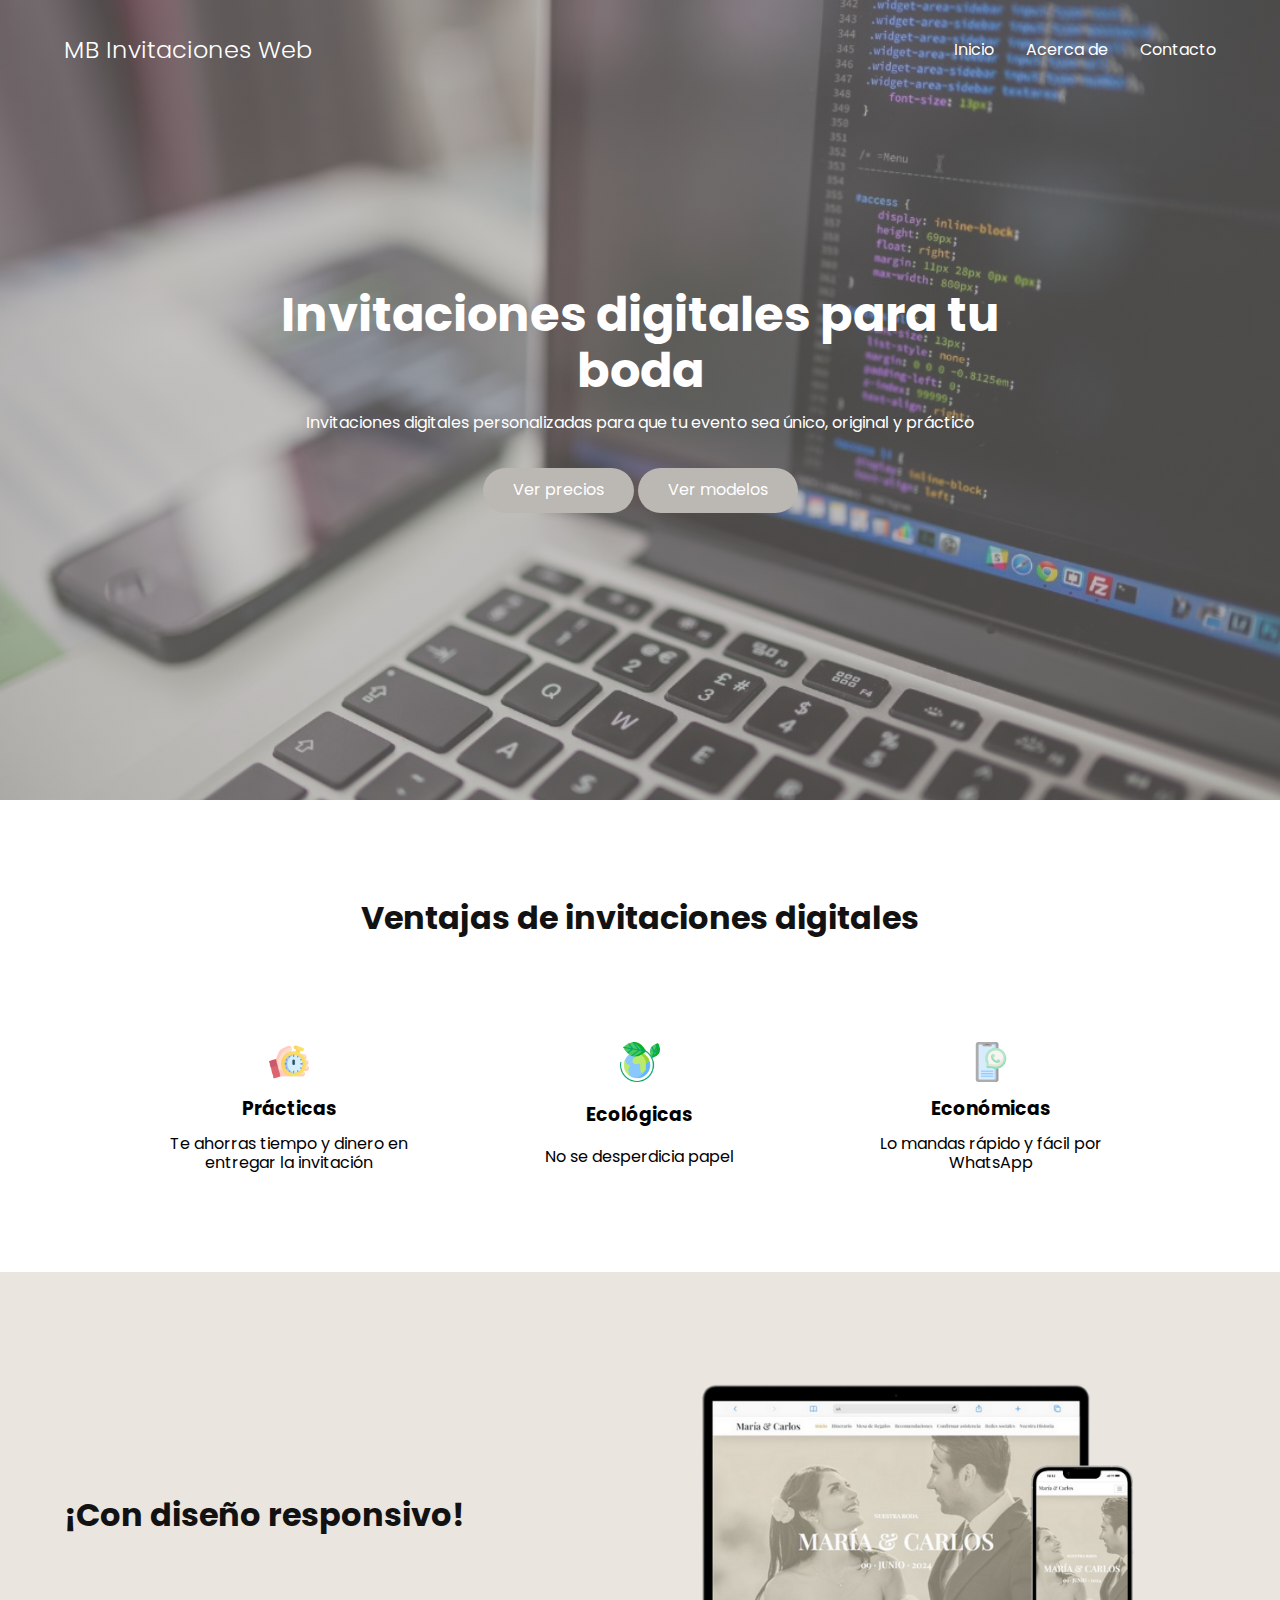
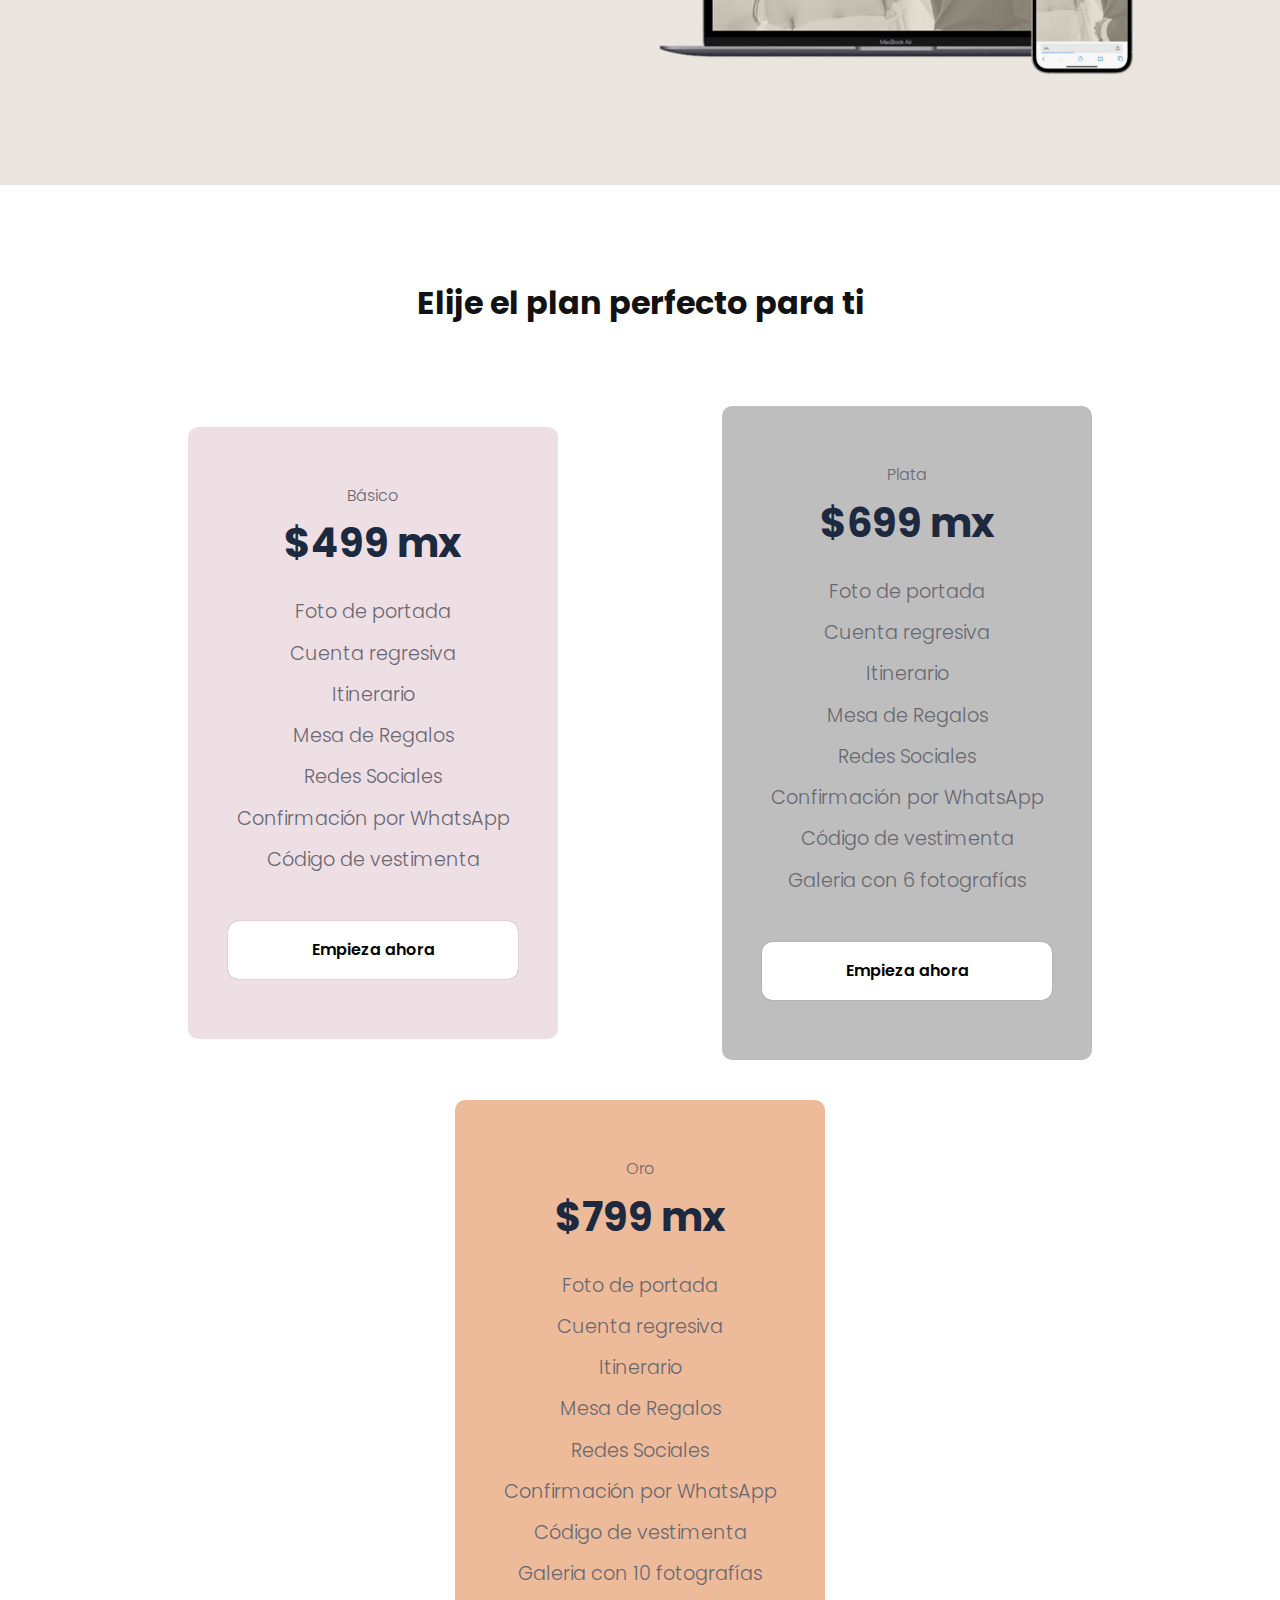
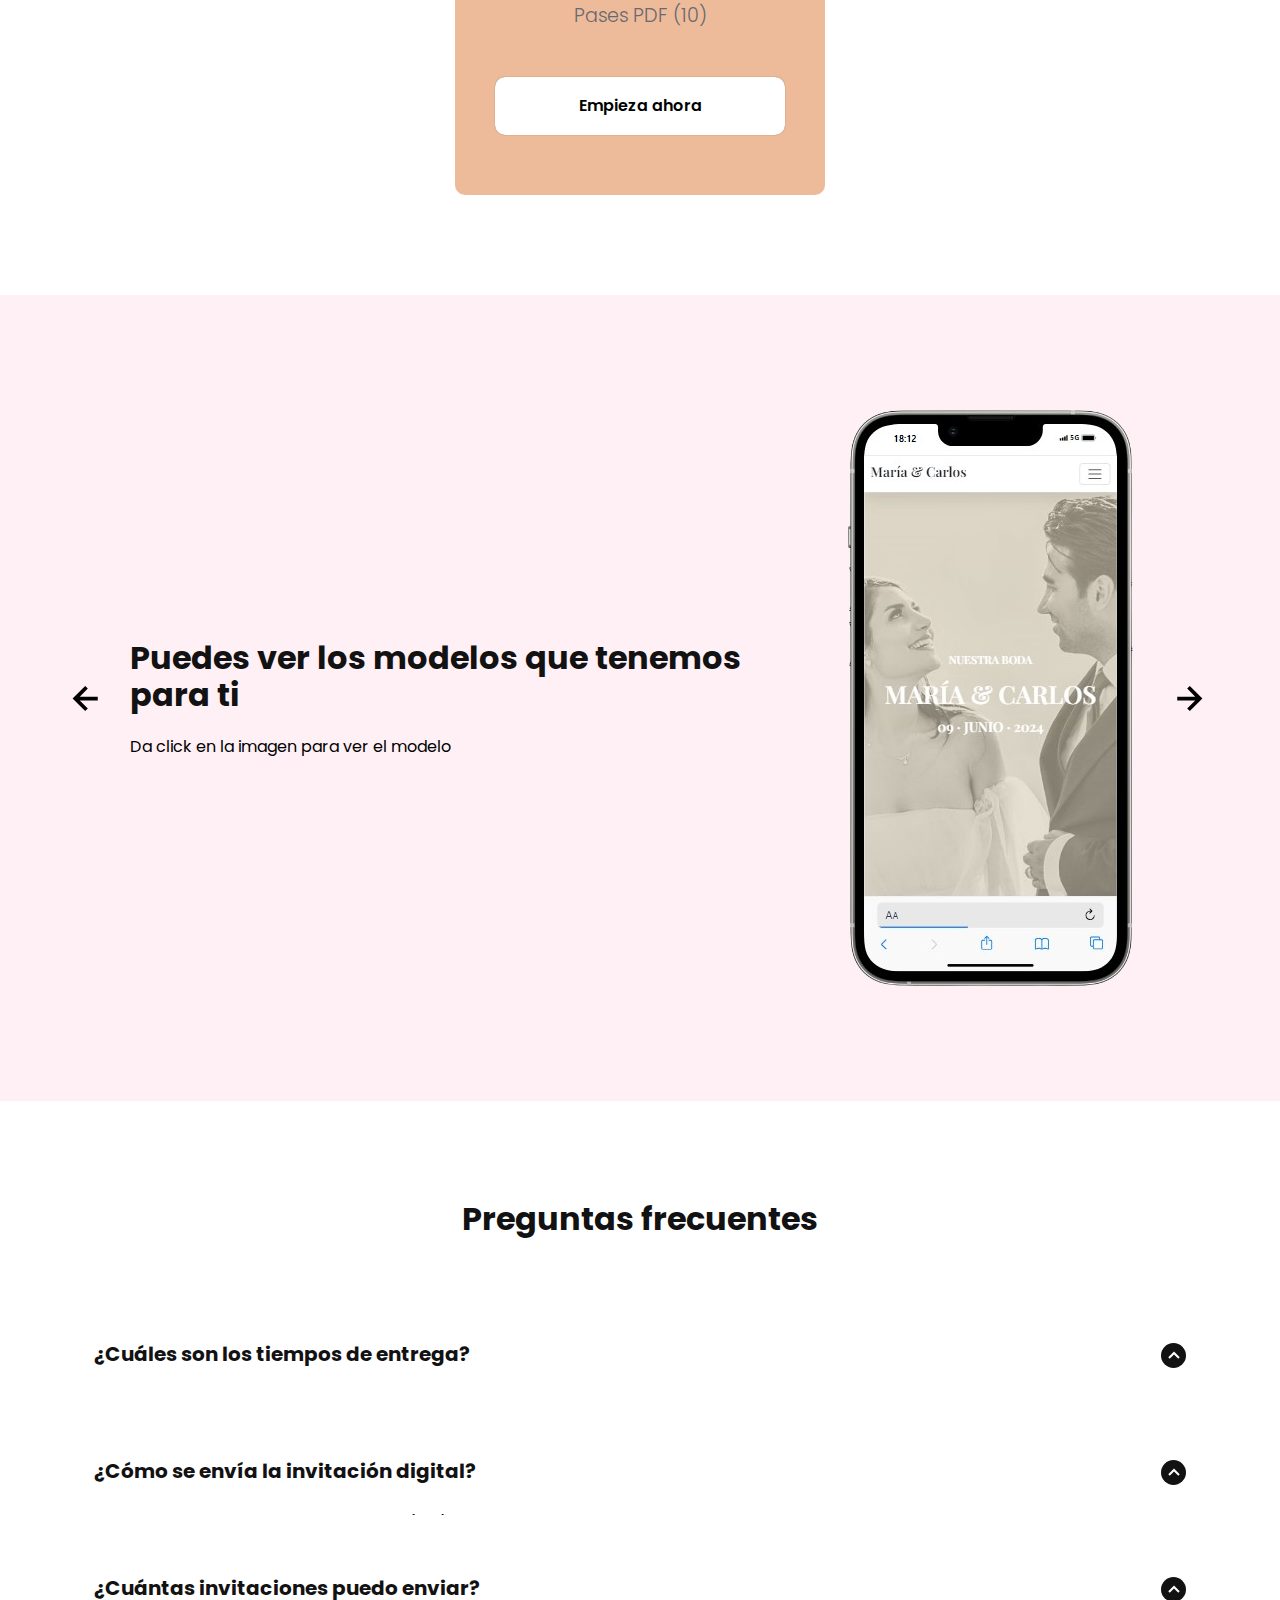
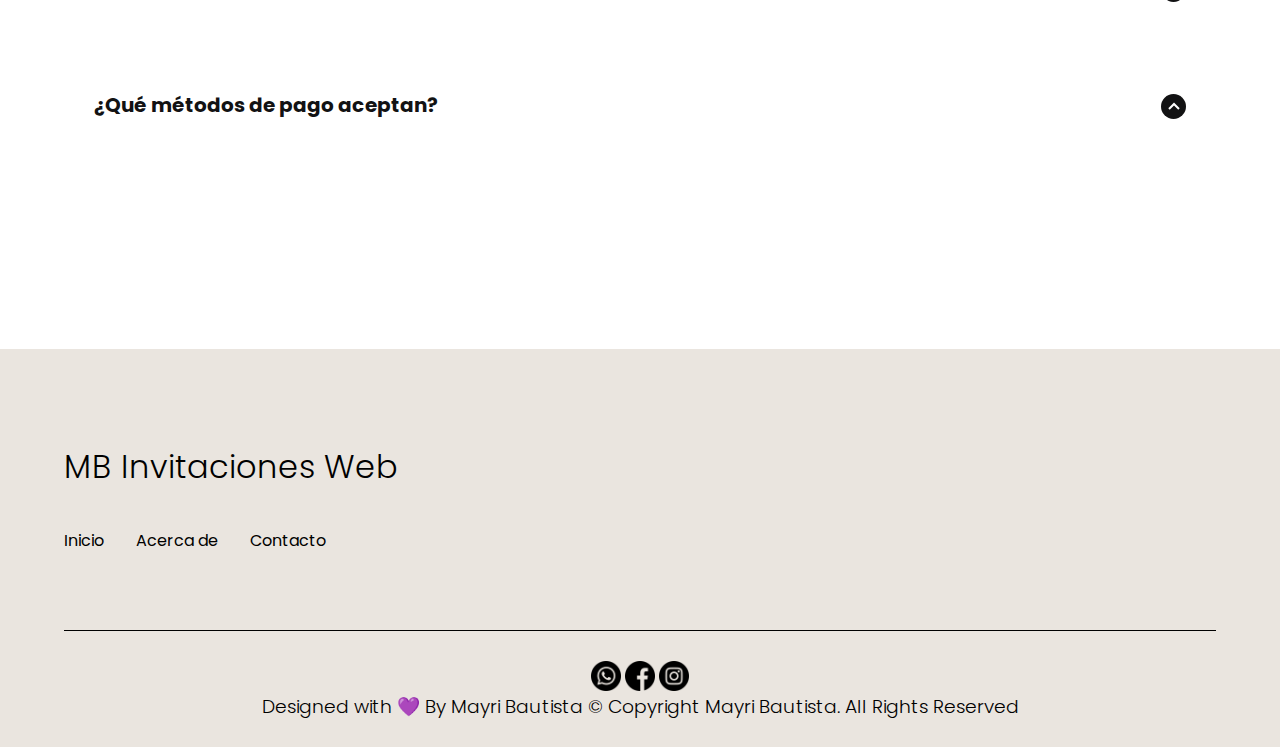
==== index.html @ fa62c8da "Add files via upload" ====
<!DOCTYPE html>
<html lang="es">

<head>
    <meta charset="UTF-8">
    <meta http-equiv="X-UA-Compatible" content="IE=edge">
    <meta name="viewport" content="width=device-width, initial-scale=1.0">
    <title>MB Invitaciones Web</title>
    <link rel="shortcut icon" href="./img/logo-3.png" type="image/x-icon">
    <link rel="stylesheet" href="./css/normalize.css">
    <link rel="stylesheet" href="./css/estilos.css">

    <meta name="theme-color" content="#2091F9">

    <meta name="title" content="MB Invitaciones Web">
    <meta name="description"
        content="Invitaciones Web para Bodas">


    <meta property="og:type" content="website">
    <meta property="og:url" content="https://mayridesign.com">
    <meta property="og:title" content="Wedding Invitations">
    <meta property="og:description"
        content="Invitaciones Web para Bodas">
    <meta property="og:image" content="https://mayridesign.com/img/css.jpg">

    <meta property="twitter:card" content="summary_large_image">
    <meta property="twitter:url" content="https://www.jordanalex.com/">
    <meta property="twitter:title" content="Wedding Invitations">
</head>

<body>

    <header class="hero">
        <nav class="nav container">
            <div class="nav__logo">
                <h2 class="nav__title">MB Invitaciones Web</h2>
            </div>

            <ul class="nav__link nav__link--menu">
                <li class="nav__items">
                    <a href="#home" class="nav__links">Inicio</a>
                </li>
                <li class="nav__items">
                    <a href="#" class="nav__links">Acerca de</a>
                </li>
                <li class="nav__items">
                    <a href="#contact" class="nav__links">Contacto</a>
                </li>

                <img src="./img/close.svg" class="nav__close">
            </ul>

            <div class="nav__menu">
                <img src="./img/menu.svg" class="nav__img">
            </div>
        </nav>

        <section id="home" class="hero__container container">
            <h1 class="hero__title">Invitaciones digitales para tu boda</h1>
            <p class="hero__paragraph">Invitaciones digitales personalizadas para que tu evento sea único, original y práctico</p>
            <div>
                <a href="#precios" class="cta">Ver precios</a>
                <a href="#models" class="cta">Ver modelos</a>
            </div>
        </section>
    </header>

    <main>
        <section class="container about">
            <h2 class="subtitle">Ventajas de invitaciones digitales</h2>

            <div class="about__main">
                <article class="about__icons">
                    <img src="./img/cronografo.png" class="about__icon">
                    <h3 class="about__title">Prácticas</h3>
                    <p class="about__paragrah">Te ahorras tiempo y dinero en entregar la invitación</p>
                </article>

                <article class="about__icons">
                    <img src="./img/el-planeta-tierra.png" class="about__icon">
                    <h3 class="about__title">Ecológicas</h3>
                    <p class="about__paragrah">No se desperdicia papel</p>
                </article>

                <article class="about__icons">
                    <img src="./img/chat.png" class="about__icon">
                    <h3 class="about__title">Económicas</h3>
                    <p class="about__paragrah">Lo mandas rápido y fácil por WhatsApp</p>
                </article>
            </div>
        </section>

        <section class="knowledge">
            <div class="knowledge__container container">
                <div class="knowledege__texts">
                    <h2 class="subtitle">¡Con diseño responsivo!</h2>
                </div>

                <figure class="knowledge__picture">
                    <img src="./img/macbook.png" class="knowledge__img">
                </figure>
            </div>
        </section>

        <section id="precios" class="price container">
            <h2 class="subtitle">Elije el plan perfecto para ti</h2>

            <div class="price__table">
                <div class="price__element">
                    <p class="price__name">Básico</p>
                    <h3 class="price__price">$499 mx</h3>

                    <div class="price__items">
                        <p class="price__features">Foto de portada</p>
                        <p class="price__features">Cuenta regresiva</p>
                        <p class="price__features">Itinerario</p>
                        <p class="price__features">Mesa de Regalos</p>
                        <p class="price__features">Redes Sociales</p>
                        <p class="price__features">Confirmación por WhatsApp</p>
                        <p class="price__features">Código de vestimenta</p>
                    </div>

                    <a href="#" class="price__cta">Empieza ahora</a>
                </div>


                <div class="price__element price__element--best">
                    <p class="price__name">Plata</p>
                    <h3 class="price__price">$699 mx</h3>

                    <div class="price__items">
                        <p class="price__features">Foto de portada</p>
                        <p class="price__features">Cuenta regresiva</p>
                        <p class="price__features">Itinerario</p>
                        <p class="price__features">Mesa de Regalos</p>
                        <p class="price__features">Redes Sociales</p>
                        <p class="price__features">Confirmación por WhatsApp</p>
                        <p class="price__features">Código de vestimenta</p>
                        <p class="price__features">Galeria con 6 fotografías</p>
                    </div>

                    <a href="#" class="price__cta">Empieza ahora</a>
                </div>


                <div class="price__element--oro">
                    <p class="price__name">Oro</p>
                    <h3 class="price__price">$799 mx</h3>

                    <div class="price__items">
                        <p class="price__features">Foto de portada</p>
                        <p class="price__features">Cuenta regresiva</p>
                        <p class="price__features">Itinerario</p>
                        <p class="price__features">Mesa de Regalos</p>
                        <p class="price__features">Redes Sociales</p>
                        <p class="price__features">Confirmación por WhatsApp</p>
                        <p class="price__features">Código de vestimenta</p>
                        <p class="price__features">Galeria con 10 fotografías</p>
                        <p class="price__features">Pases PDF (10)</p>
                    </div>

                    <a href="#" class="price__cta">Empieza ahora</a>
                </div>


            </div>
        </section>

        <section id="models" class="models">
            <div class="models__container container">
                <img src="./img/leftarrow.svg" class="models__arrow" id="before">

                <section class="models__body models__body--show" data-id="1">
                    <div class="models__texts">
                        <h2 class="subtitle">Puedes ver los modelos que tenemos para ti</h2>
                        <p class="models__review">Da click en la imagen para ver el modelo</p>
                    </div>

                    <figure>
                        <a href="Modelo1.html"><img  src="./img/iphone-removebg-preview.png"></a>
                    </figure>
                </section>

                <section class="models__body" data-id="2">
                    <div class="models__texts">
                        <h2 class="subtitle">¡Juntos podemos crear un modelo personalizado!</span></h2>
                        <p class="models__review">Da click en la imagen para ver el modelo</p>
                    </div>

                    <figure>
                        <a href="Modelo2.html"><img  src="./img/iphone2-removebg-preview.png"></a>
                    </figure>
                </section>

                <img src="./img/rightarrow.svg" class="models__arrow" id="next">
            </div>
        </section>

        <section class="questions container">
            <h2 class="subtitle">Preguntas frecuentes</h2>

            <section class="questions__container">
                <article class="questions__padding">
                    <div class="questions__answer">
                        <h3 class="questions__title">¿Cuáles son los tiempos de entrega?
                            <span class="questions__arrow">
                                <img src="./img/arrow.svg" class="questions__img">
                            </span>
                        </h3>

                        <p class="questions__show">Podemos ajustarnos al tiempo de entrega que requieras. 
                            Pero el tiempo aproximado es de 5 a 7. Ya que trabajamos en dos etapas de entrega: Pre-entrega, 
                            en ella nos indicas la información completa de tu invitación así como detalles específicos, una 
                            vez que se tenga listo el modelo te lo enviamos para revisión, hacemos ajustes y volvemos a fijar 
                            un plazo para su entrega final. 
                        </p>
                    </div>
                </article>

                <article class="questions__padding">
                    <div class="questions__answer">
                        <h3 class="questions__title">¿Cómo se envía la invitación digital?
                            <span class="questions__arrow">
                                <img src="./img/arrow.svg" class="questions__img">
                            </span>
                        </h3>

                        <p class="questions__show">Nosotros te proporcionamos un enlace (link) que podrás enviar por WhatsApp, correo o redes sociales</p>
                    </div>
                </article>

                <article class="questions__padding">
                    <div class="questions__answer">
                        <h3 class="questions__title">¿Cuántas invitaciones puedo enviar?
                            <span class="questions__arrow">
                                <img src="./img/arrow.svg" class="questions__img">
                            </span>
                        </h3>

                        <p class="questions__show">Puedes enviar las invitaciones que necesites no hay limite</p>
                    </div>
                </article>

                <article class="questions__padding">
                    <div class="questions__answer">
                        <h3 class="questions__title">¿Qué métodos de pago aceptan?
                            <span class="questions__arrow">
                                <img src="./img/arrow.svg" class="questions__img">
                            </span>
                        </h3>

                        <p class="questions__show">Transferencia, pagas una vez que este lista tu invitación</p>
                    </div>
                </article>
            </section>
        </section>
    </main>

    <footer id="contact" class="footer">
        <section class="footer__container container">
            <nav class="nav nav--footer">
                <h2 class="footer__title">MB Invitaciones Web</h2>

                <ul class="nav__link nav__link--footer">
                    <li class="nav__items">
                        <a href="#home" class="nav__links_footer">Inicio</a>
                    </li>
                    <li class="nav__items">
                        <a href="#" class="nav__links_footer">Acerca de</a>
                    </li>
                    <li class="nav__items">
                        <a href="#contact" class="nav__links_footer">Contacto</a>
                    </li>
                </ul>
            </nav>
        </section>

        <section class="footer__copy container">
            <div class="footer__social">
                <a href="https://api.whatsapp.com/send?phone=526182958640&text¡Hola%20quiero%20más%20información!" class="footer__icons"><img src="./img/whatsapp.png" class="footer__img"></a>
                <a href="https://www.facebook.com/profile.php?id=61559654671795&mibextid=kFxxJD" class="footer__icons"><img src="./img/facebook1.png" class="footer__img"></a>
                <a href="https://www.instagram.com/mayribautista_invitations_web?igsh=MWttczRldDBrajBrcg%3D%3D&utm_source=qr" class="footer__icons"><img src="./img/instagram.png" class="footer__img"></a>
            </div>

            <h3 class="footer__copyright">Designed with 💜 By Mayri Bautista © Copyright Mayri Bautista. All Rights Reserved</h3>
        </section>
    </footer>

    <script src="./js/slider.js"></script>
    <script src="./js/questions.js"></script>
    <script src="./js/menu.js"></script>
</body>

</html>
---- css/estilos.css ----
@import url('https://fonts.googleapis.com/css2?family=Poppins:wght@300;400;600;700&display=swap');

:root {
    --padding-container: 100px 0;
    --color-title: #121213;
}

body {
    font-family: 'Poppins', sans-serif;
}

.container {
    width: 90%;
    max-width: 1200px;
    margin: 0 auto;
    overflow: hidden;
    padding: var(--padding-container);
}

.hero {
    width: 100%;
    height: 100vh;
    min-height: 600px;
    max-height: 800px;
    position: relative;
    display: grid;
    grid-template-rows: 100px 1fr;
    color: #fff;
}

.hero::before {
    content: "";
    position: absolute;
    top: 0;
    left: 0;
    width: 100%;
    height: 100%;
    background-image: linear-gradient(
      rgba(150, 147, 143, 0.5),
      rgba(150, 147, 143, 0.5)
    ),
    url("../img/computer.jpg");
    background-size: cover;
    z-index: -1;
}


/* Nav */

.nav {
    --padding-container: 0;
    height: 100%;
    display: flex;
    align-items: center;
}

.nav__title {
    font-weight: 300;
}

.nav__link {
    margin-left: auto;
    padding: 0;
    display: grid;
    grid-auto-flow: column;
    grid-auto-columns: max-content;
    gap: 2em;
}

.nav__items {
    list-style: none;
}

.nav__links {
    color: #fff;
    text-decoration: none;
}

.nav__links_footer {
    color: #000000;
    text-decoration: none;
}

.nav__menu {
    margin-left: auto;
    cursor: pointer;
    display: none;
}

.nav__img {
    display: block;
    width: 30px;
}


.nav__close {
    display: var(--show, none);
}


/* Hero container */

.hero__container {
    max-width: 800px;
    --padding-container: 0;
    display: grid;
    grid-auto-rows: max-content;
    align-content: center;
    gap: 1em;
    padding-bottom: 100px;
    text-align: center;
}

.hero__title {
    font-size: 3rem;
}

.hero__paragraph {
    margin-bottom: 20px;
}

.cta {
    display: inline-block;
    background-color: rgb(187, 183, 179);
    justify-self: center;
    color: #fff;
    text-decoration: none;
    padding: 13px 30px;
    border-radius: 32px;
}

/* About */

.about {
    text-align: center;
}

.subtitle {
    color: var(--color-title);
    font-size: 2rem;
    margin-bottom: 25px;
}


.about__paragraph {
    line-height: 1.7;
}

.about__main {
    padding-top: 80px;
    display: grid;
    width: 90%;
    margin: 0 auto;
    gap: 1em;
    overflow: hidden;
    grid-template-columns: repeat(auto-fit, minmax(260px, auto));
}


.about__icons {
    display: grid;
    gap: 1em;
    justify-items: center;
    width: 260px;
    overflow: hidden;
    margin: 0 auto;
}

.about__icon {
    width: 40px;
}

/* Knowledge */

.knowledge {
    background-color: rgb(234, 229, 223);
    background-size: 20px 20px;
    background-position: 0 0, 10px 10px;
    overflow: hidden;
}

.knowledge__container{
    display: grid;
    grid-template-columns: 1fr 1fr;
    gap: 1em;
    align-items: center;
}

.knowledge__picture{
    max-width: 500px;
}

.knowledge__paragraph{
    line-height: 1.7;
    margin-bottom: 15px;
}

.knowledge__img{
    width: 100%;
    display: block;
}

/* price */

.price{
    text-align: center;
}

.price__table{
    padding-top: 60px;
    display: flex;
    flex-wrap: wrap;
    gap: 2.5em;
    justify-content: space-evenly;
    align-items: center;
}

.price__element{
    background-color: #EEDFE5;
    text-align: center;
    border-radius: 10px;
    width: 370px;
    padding: 60px 40px;
    --color-plan: #696871;
    --color-price: #1D293F;
    --bg-cta: #fff;
    --color-cta: #000000;
    --color-items: #696871;
}

.price__element--best{
    width: 370px;
    padding: 60px 40px;
    background-color: #BEBEBE;
    --color-plan: #696871;
    --color-price: #1D293F;
    --bg-cta: #fff;
    --color-cta: #000000;
    --color-items: #696871;
}

.price__element--oro{
    width: 370px;
    padding: 60px 40px;
    border-radius: 10px;
    background-color: #EDBB99;
    --color-plan: #696871;
    --color-price: #1D293F;
    --bg-cta: #fff;
    --color-cta: #000000;
    --color-items: #696871;
}


.price__name{
    color: var(--color-plan);
    margin-bottom: 15px;
    font-weight: 300;
}

.price__price{
    font-size: 2.5rem;
    color: var(--color-price);
}

.price__items{
    margin-top: 35px;
    display: grid;
    gap: 1em;
    font-weight: 300;
    font-size: 1.2rem;
    margin-bottom: 50px;
    color: var(--color-items);
}

.price__cta{
    display: block;
    padding: 20px 0;
    border-radius: 10px;
    text-decoration: none;
    background-color: var(--bg-cta);
    font-weight: 600;
    color: var(--color-cta);
    box-shadow: 0 0 1px rgba(0, 0, 0, .5);
}

/* models */

.models{
    background-color: #fff0f6;
}

.models__container{
    display: grid;
    grid-template-columns: 50px 1fr 50px;
    gap: 1em;
    align-items: center;
}

.models__body{
    display: grid;
    grid-template-columns: 1fr max-content;
    justify-content: space-between;
    align-items: center;
    gap: 2em;
    grid-column: 2/3;
    grid-row: 1/2;
    opacity: 0;
    pointer-events: none;
}


.models__body--show{
    pointer-events: unset;
    opacity: 1;
    transition: opacity 1.5s ease-in-out;
}

.models__img{
    width: 100%;
    height: 100%;
}

.models__texts{
    max-width: 700px;
}

.models__course{
    background-color: royalblue;
    color: #fff;
    display: inline-block;
    padding: 5px;
}

.models__arrow{
    width: 90%;
    cursor: pointer;
}

.modelo_button{
    border-radius: 10px;
    width: 370px;
    padding: 60px 40px;
    --bg-cta: #fff;
    --color-cta: #000000;
}

/* Questions */

.questions{
    text-align: center;
}

.questions__container{
    display: grid;
    gap: 2em;
    padding-top: 50px;
    padding-bottom: 100px;
}

.questions__padding{
    padding: 0;
    transition: padding .3s;
    border-radius: 6px;
}

.questions__padding--add{
    padding-bottom: 30px;
}

.questions__answer{
    padding: 0 30px 0;
    overflow: hidden;
}

.questions__title{
    text-align: left;
    display: flex;
    font-size: 20px;
    padding: 30px 0 30px;
    cursor: pointer;
    color: var(--color-title);
    justify-content: space-between;
}

.questions__arrow{
    border-radius: 50%;
    background-color: var(--color-title);
    width: 25px;
    height: 25px;
    display: flex;
    justify-content: center;
    align-items: center;
    align-self: flex-end;
    margin-left: 10px;
    transition:  transform .3s;
}

.questions__arrow--rotate{
    transform: rotate(180deg);
}

.questions__show{
    text-align: left;
    height: 0;
    transition: height .3s;
}

.questions__img{
    display: block;
}

.questions__copy{
    width: 60%;
    margin: 0 auto;
    margin-bottom: 30px;
}

/* Footer */

.footer{
    background-color: rgb(234, 229, 223);
}

.footer__title{
    font-weight: 300;
    font-size: 2rem;
    margin-bottom: 30px;
}

.footer__title, .footer__newsletter{
    color: #000000;
}


.footer__container{
    display: flex;
    justify-content: space-between;
    align-items: center;
    border-bottom: 1px solid #000000;
    padding-bottom: 60px;
}

.nav--footer{
    padding-bottom: 20px;
    display: grid;
    gap: 1em;
    grid-auto-flow: row;
    height: 100%;
}

.nav__link--footer{
    display: flex;
    margin: 0;
    margin-right: 20px;
    flex-wrap: wrap;
}

.footer__inputs{
    margin-top: 10px;
    display: flex;
    overflow: hidden;
}

.footer__input{
    background-color: #000000;
    height: 50px;
    display: block;
    padding-left: 10px;
    border-radius: 6px;
    font-size: 1rem;
    outline: none;
    border: none;
    margin-right: 16px;
}

.footer__copy{
    --padding-container: 30px 0;
    text-align: center;
    color: #000000;
}

.footer__copyright{
    font-weight: 300;
}

.footer__icons{
    margin-bottom: 10px;
}

.footer__img{
    width: 30px;
}

/* Media queries */

@media (max-width:800px){
    .nav__menu{
        display: block;
    }

    .nav__link--menu{
        position: fixed;
        background-color: #000;
        top: 0;
        left: 0;
        height: 100%;
        width: 100%;
        display: flex;
        flex-direction: column;
        justify-content: space-evenly;
        align-items: center;
        z-index: 100;
        opacity: 0;
        pointer-events: none;
        transition: .7s opacity;
    }

    .nav__link--show{
        --show: block;
        opacity:1 ;
        pointer-events: unset;
    }

    .nav__close{
        position: absolute;
        top: 30px;
        right: 30px;
        width: 30px;
        cursor: pointer;
    }

    .hero__title{
        font-size: 2.5rem;
    }


    .about__main{
        gap: 2em;
    }

    .about__icons:last-of-type{
        grid-column: 1/-1;
    }


    .knowledge__container{
        grid-template-columns: 1fr;
        grid-template-rows: max-content 1fr;
        gap: 3em;
        text-align: center;
    }

    .knowledge__picture{
        grid-row: 1/2;
        justify-self: center;
    }

    .models__container{
        grid-template-columns: 30px 1fr 30px;
    }

    .models__body{
        grid-template-columns: 1fr;
        grid-template-rows: max-content max-content;
        gap: 3em;
        justify-items:center ;
    }


    .models__img{
        width: 200px;
        height: 200px;
        
    }

    .questions__copy{
        width: 100%;
    }

    .footer__container{
        flex-wrap: wrap;
    }

    .nav--footer{
        width: 100%;
        justify-items: center;
    }

    .nav__link--footer{
        width: 100%;
        justify-content: space-evenly;
        margin: 0;
    }

    .footer__form{
        width: 100%;
        justify-content: space-evenly;
    }

    .footer__input{
        flex: 1;
    }

}

@media (max-width:600px){
    .hero__title{
        font-size: 2rem;
    }

    .hero__paragraph{
        font-size: 1rem;
    }

    .subtitle{
        font-size: 1.8rem;
    }

    .price__element{
        width: 90%;
    }

    .price__element--best{
        width: 90%;
        /* padding: 40px; */
    }

    .price__price{
        font-size: 2rem;
    }

    .models{
        --padding-container: 60px 0;
    }

    .models__container{
        grid-template-columns: 28px 1fr 28px;
        gap: .9em;
    }

    .models__arrow{
        width: 100%;
    }

    .models__course{
        margin-top: 15px;
    }

    .questions__title{
        font-size: 1rem;
    }

    .footer__title{
        justify-self: start;
        margin-bottom: 15px;
    }

    .nav--footer{
        padding-bottom: 60px;
    }

    .nav__link--footer{
        justify-content: space-between;
    }

    .footer__inputs{
        flex-wrap: wrap;
    }

    .footer__input{
        flex-basis: 100%;
        margin: 0;
        margin-bottom: 16px;
    }

    .footer__submit{
        margin-right: auto;
        margin-left: 0;
        

        /* 
        margin:0;
        width: 100%;
        */
    }
}
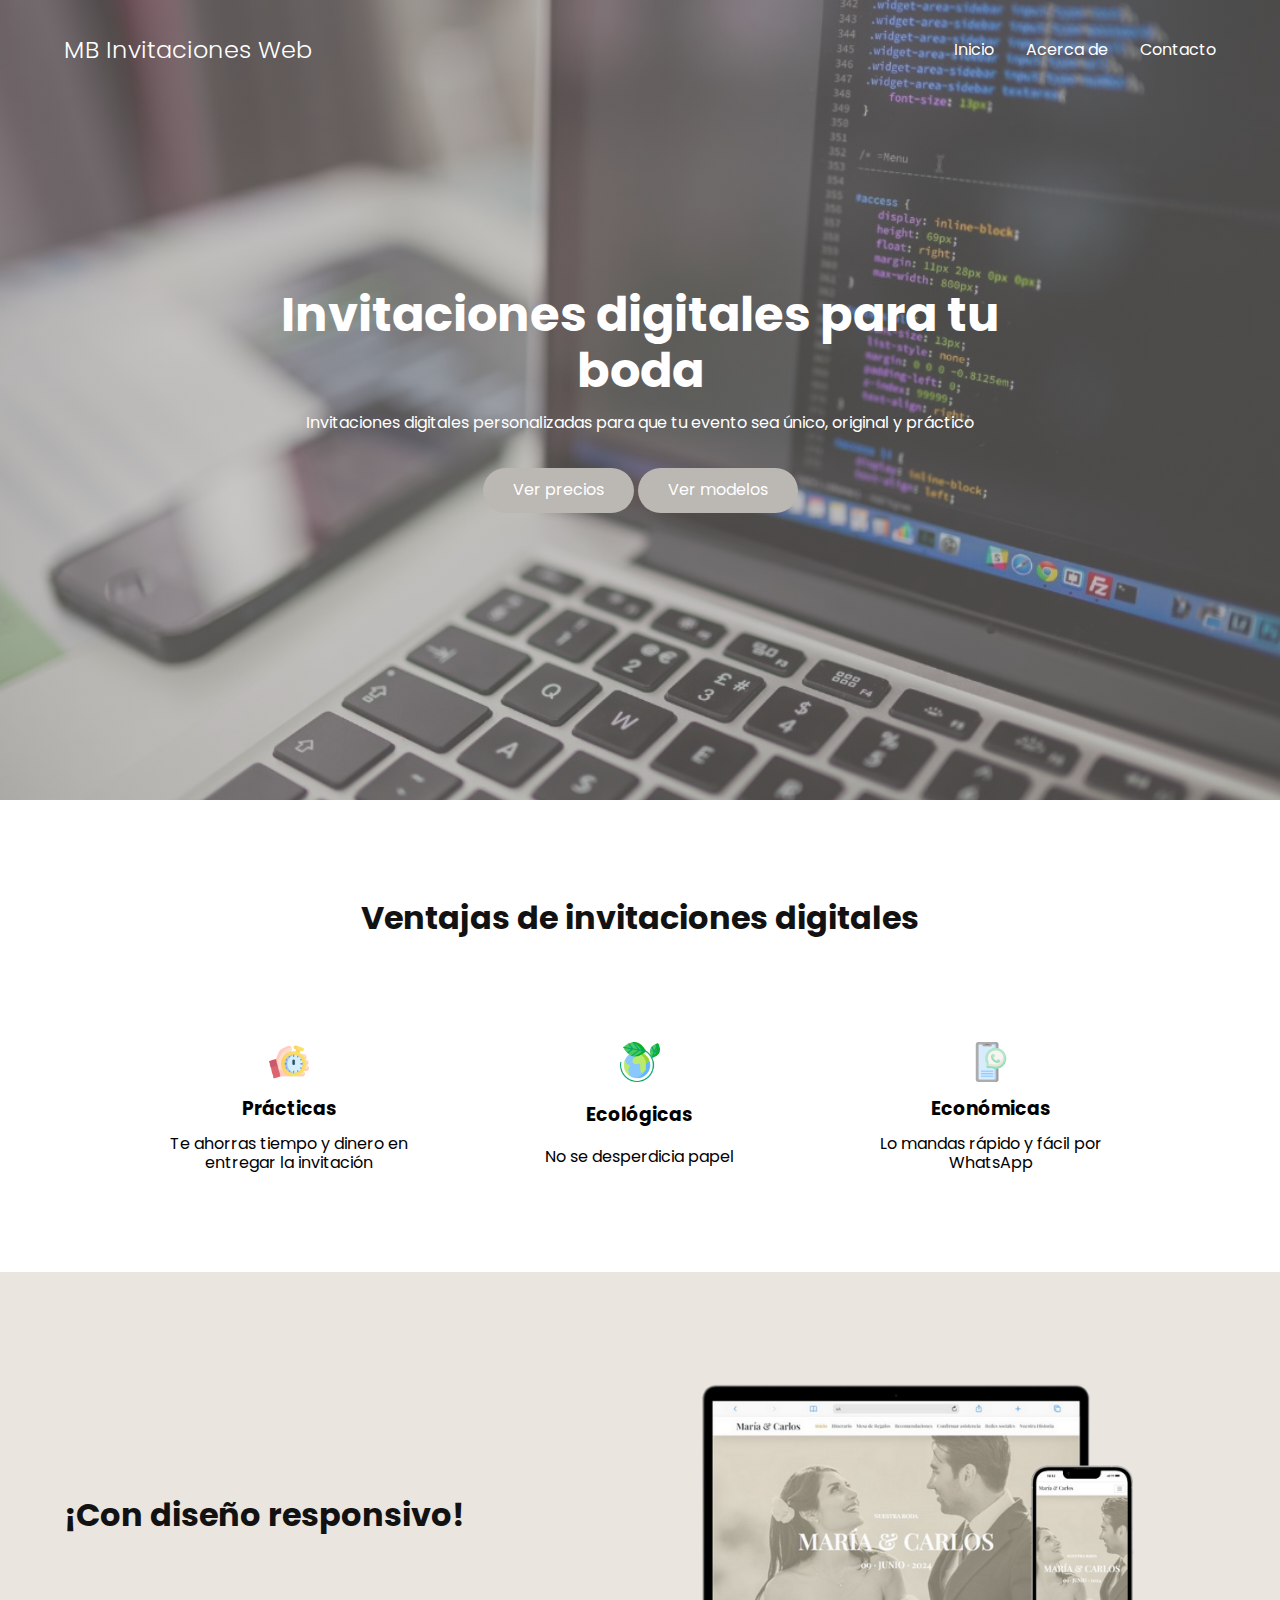
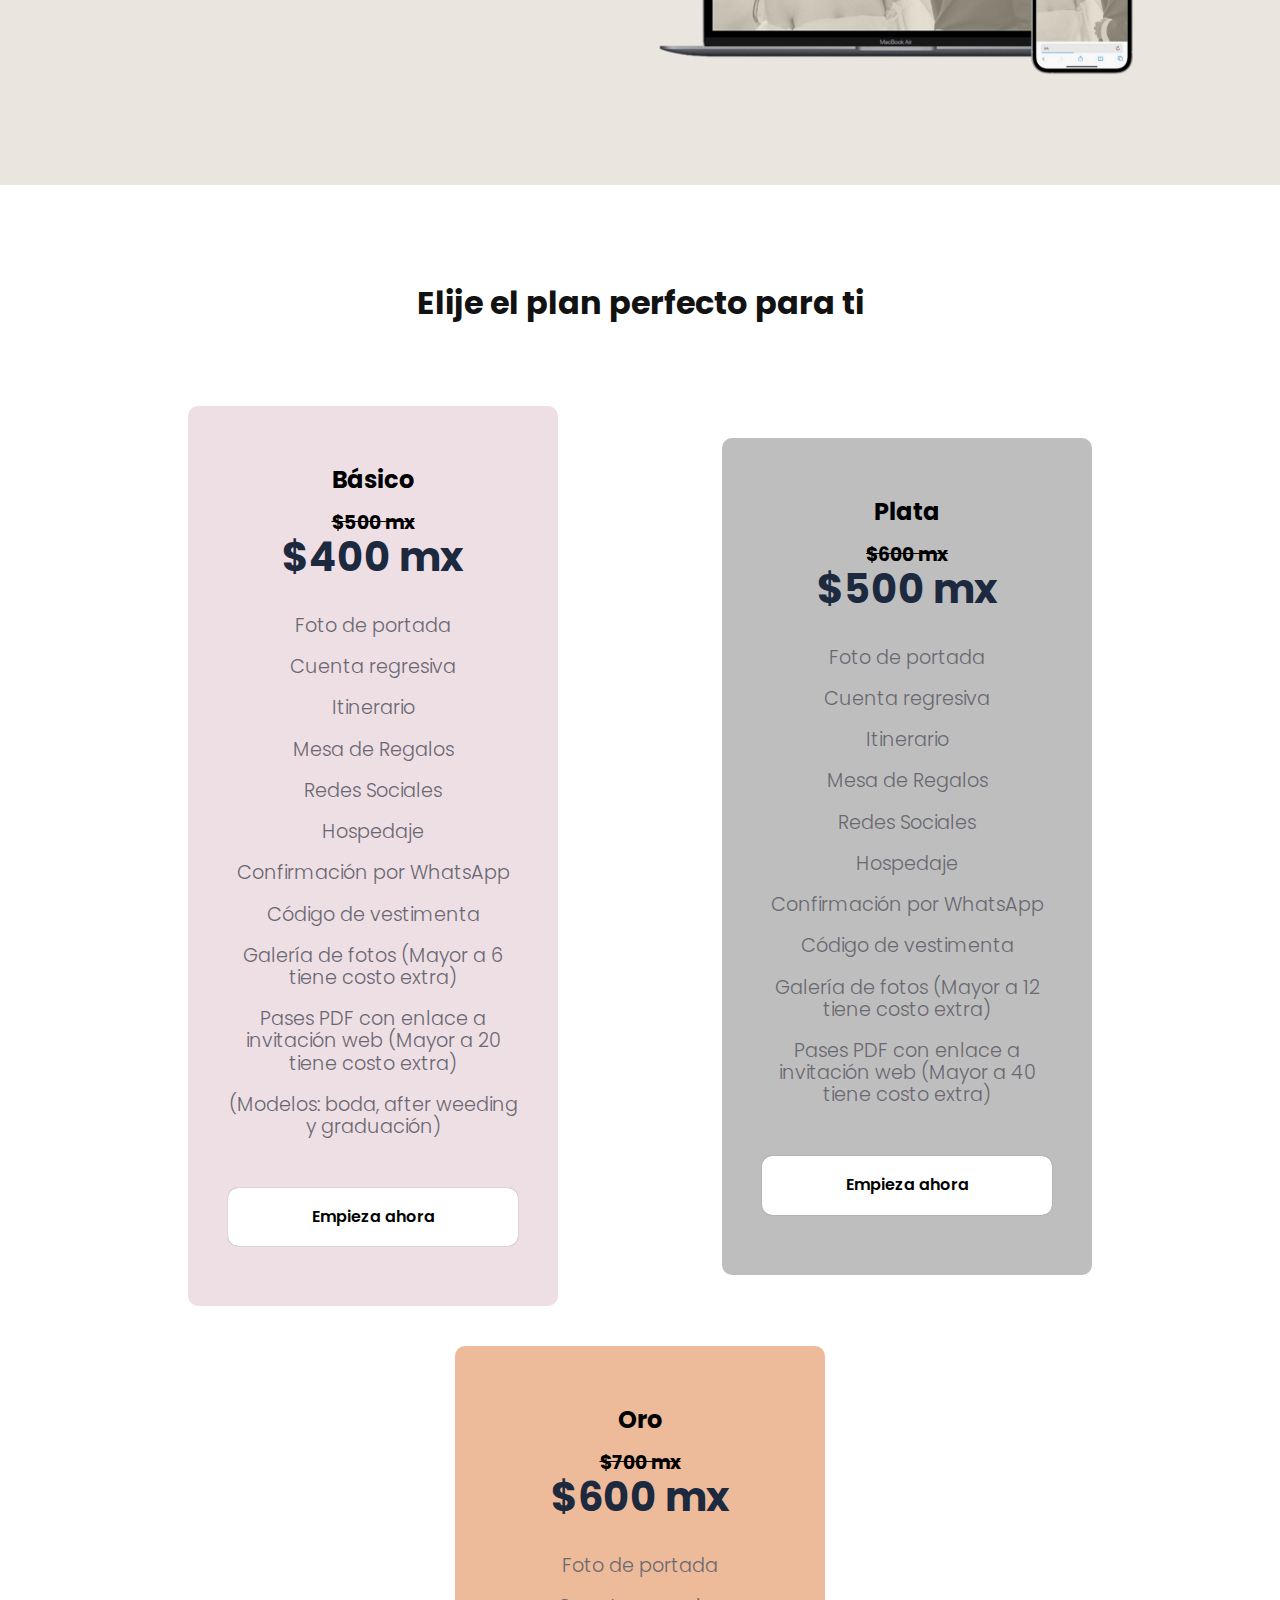
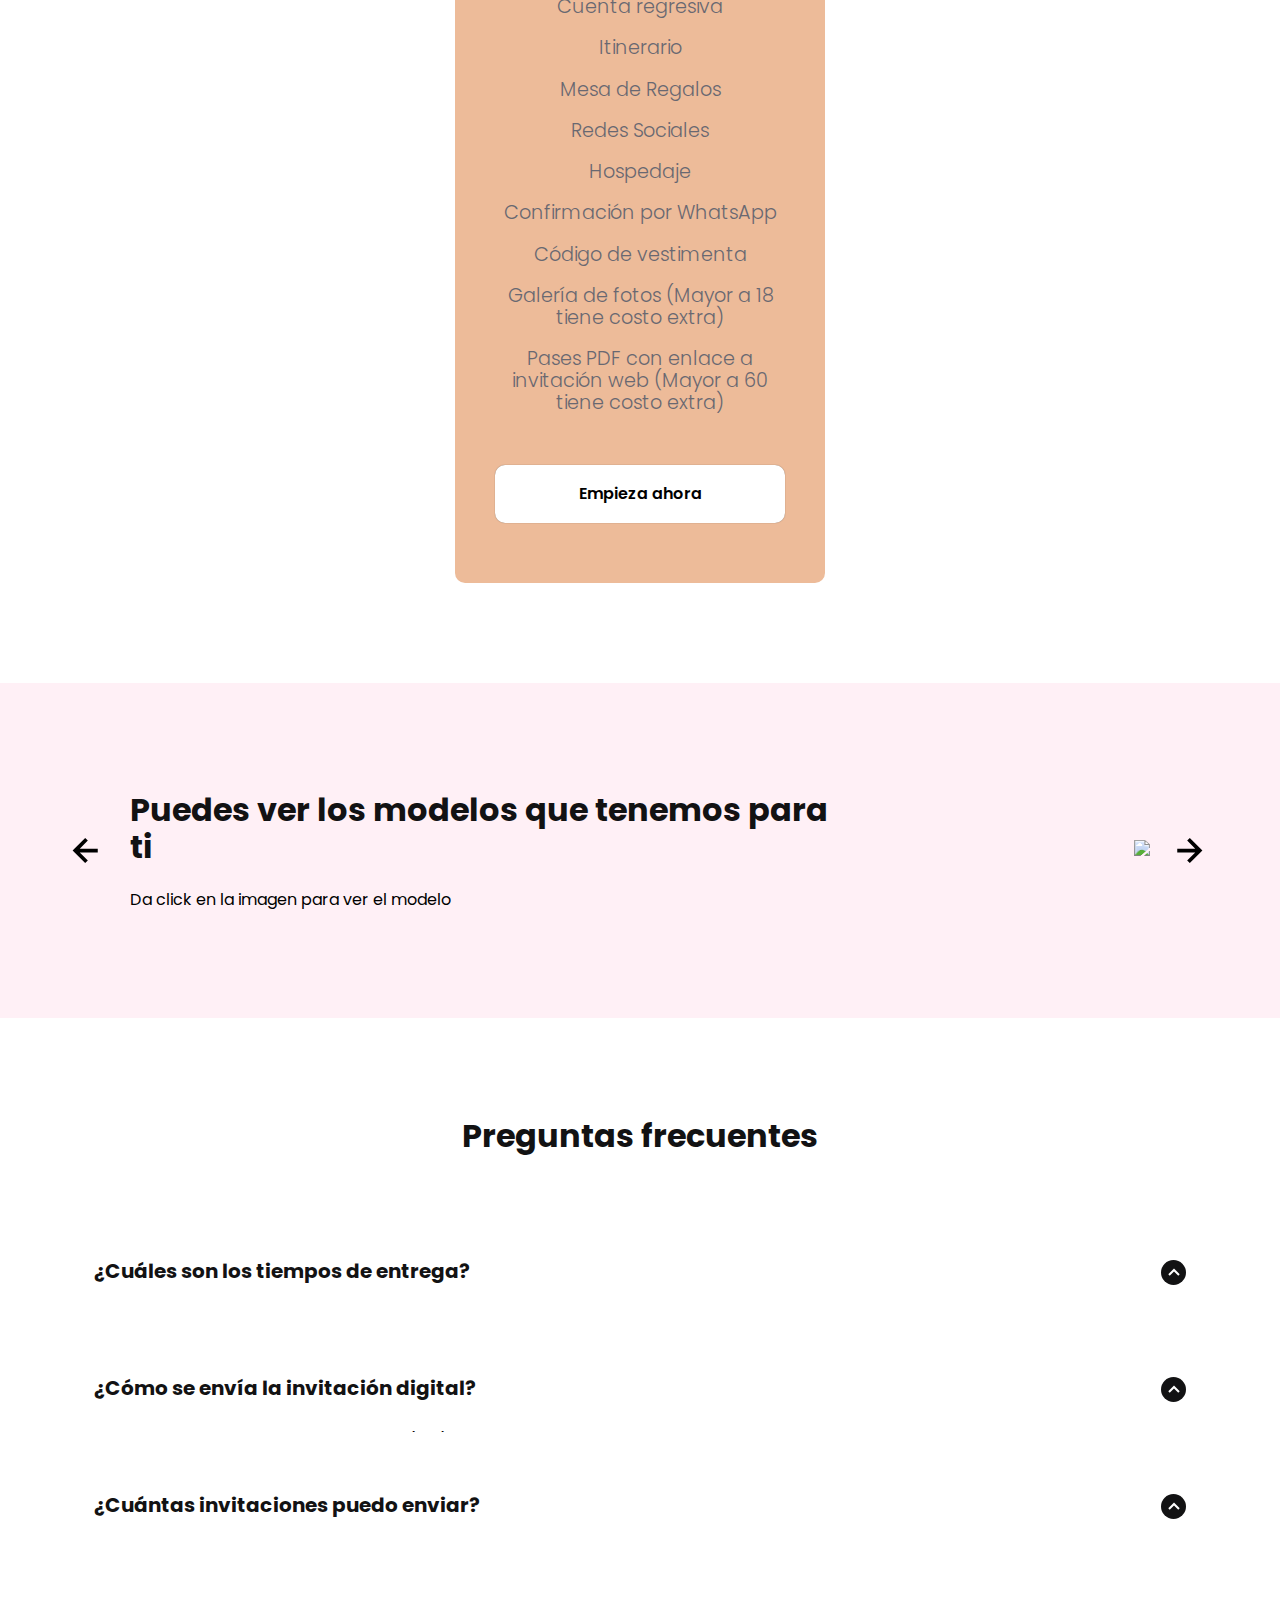
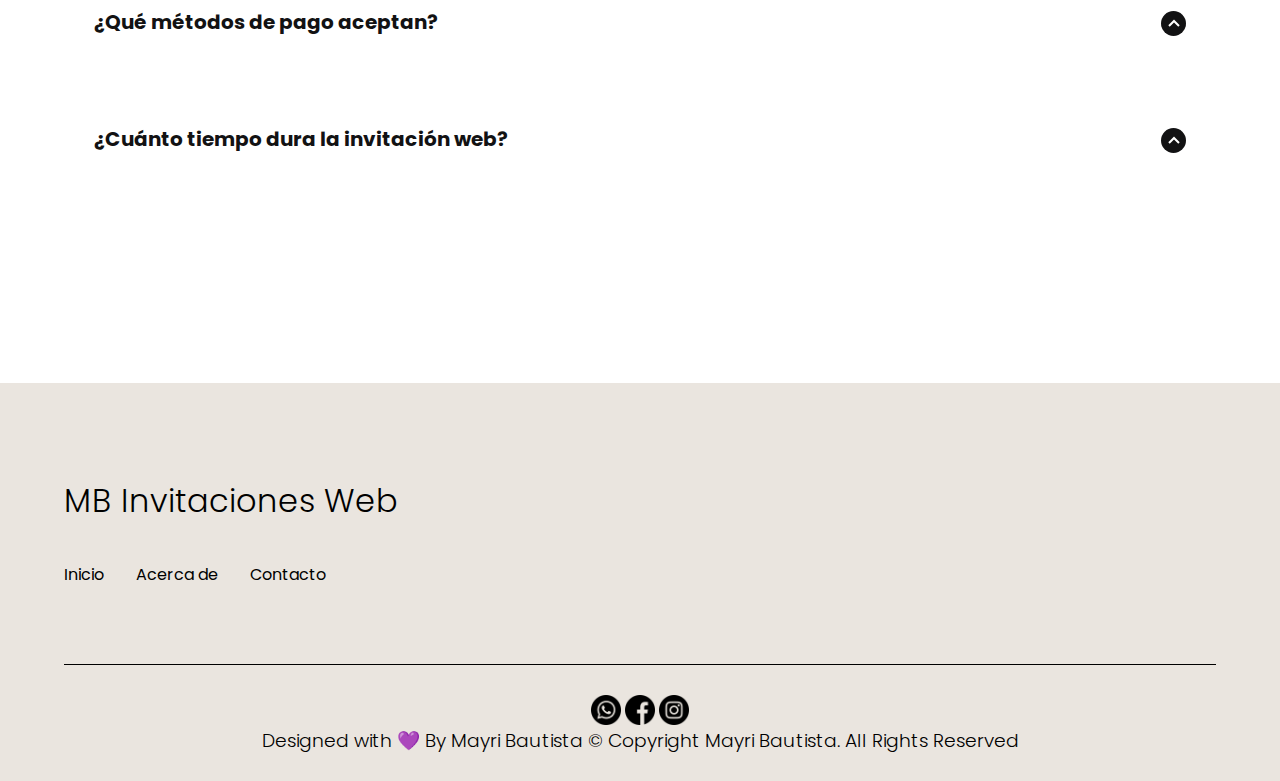
==== commit d0e14366: "Add files via upload" ====
--- a/index.html
+++ b/index.html
@@ -108,59 +108,70 @@
 
             <div class="price__table">
                 <div class="price__element">
-                    <p class="price__name">Básico</p>
-                    <h3 class="price__price">$499 mx</h3>
-
+                    <h2>Básico</h2> <br>
+                    <h3><del>$500 mx</del></h3>
+                    <h3 class="price__price">$400 mx</h3>
+          
                     <div class="price__items">
-                        <p class="price__features">Foto de portada</p>
-                        <p class="price__features">Cuenta regresiva</p>
-                        <p class="price__features">Itinerario</p>
-                        <p class="price__features">Mesa de Regalos</p>
-                        <p class="price__features">Redes Sociales</p>
-                        <p class="price__features">Confirmación por WhatsApp</p>
-                        <p class="price__features">Código de vestimenta</p>
-                    </div>
-
-                    <a href="#" class="price__cta">Empieza ahora</a>
+                        <p class="">Foto de portada</p>
+                        <p class="">Cuenta regresiva</p>
+                        <p class="">Itinerario</p>
+                        <p class="">Mesa de Regalos</p>
+                        <p class="">Redes Sociales</p>
+                        <p>Hospedaje</p>
+                        <p class="">Confirmación por WhatsApp</p>
+                        <p class="">Código de vestimenta</p>
+                        <p class="">Galería de fotos (Mayor a 6 tiene costo extra)</p>
+                        <p class="">Pases PDF con enlace a invitación web (Mayor a 20 tiene costo extra)</p>
+                        <p class="">(Modelos: boda, after weeding y graduación)</p>
+
+                    </div>
+
+                    <a href="https://api.whatsapp.com/send?phone=526182958640&text¡Hola%20quiero%20la%20invitación%20básica!" class="price__cta">Empieza ahora</a>
                 </div>
 
 
                 <div class="price__element price__element--best">
-                    <p class="price__name">Plata</p>
-                    <h3 class="price__price">$699 mx</h3>
+                    <h2>Plata</h2> <br>
+                    <h3><del>$600 mx</del></h3>
+                    <h3 class="price__price">$500 mx</h3>
 
                     <div class="price__items">
-                        <p class="price__features">Foto de portada</p>
-                        <p class="price__features">Cuenta regresiva</p>
-                        <p class="price__features">Itinerario</p>
-                        <p class="price__features">Mesa de Regalos</p>
-                        <p class="price__features">Redes Sociales</p>
-                        <p class="price__features">Confirmación por WhatsApp</p>
-                        <p class="price__features">Código de vestimenta</p>
-                        <p class="price__features">Galeria con 6 fotografías</p>
-                    </div>
-
-                    <a href="#" class="price__cta">Empieza ahora</a>
+                        <p class="">Foto de portada</p>
+                        <p class="">Cuenta regresiva</p>
+                        <p class="">Itinerario</p>
+                        <p class="">Mesa de Regalos</p>
+                        <p class="">Redes Sociales</p>
+                        <p class="">Hospedaje</p>
+                        <p class="">Confirmación por WhatsApp</p>
+                        <p class="">Código de vestimenta</p>
+                        <p class="">Galería de fotos (Mayor a 12 tiene costo extra)</p>
+                        <p class="">Pases PDF con enlace a invitación web (Mayor a 40 tiene costo extra)</p>
+                    </div>
+
+                    <a href="https://api.whatsapp.com/send?phone=526182958640&text¡Hola%20quiero%20la%20invitación%20plata!" class="price__cta">Empieza ahora</a>
                 </div>
 
 
                 <div class="price__element--oro">
-                    <p class="price__name">Oro</p>
-                    <h3 class="price__price">$799 mx</h3>
+                    <h2>Oro</h2> <br>
+                    <h3><del>$700 mx</del></h3>
+                    <h3 class="price__price">$600 mx</h3>
 
                     <div class="price__items">
-                        <p class="price__features">Foto de portada</p>
-                        <p class="price__features">Cuenta regresiva</p>
-                        <p class="price__features">Itinerario</p>
-                        <p class="price__features">Mesa de Regalos</p>
-                        <p class="price__features">Redes Sociales</p>
-                        <p class="price__features">Confirmación por WhatsApp</p>
-                        <p class="price__features">Código de vestimenta</p>
-                        <p class="price__features">Galeria con 10 fotografías</p>
-                        <p class="price__features">Pases PDF (10)</p>
-                    </div>
-
-                    <a href="#" class="price__cta">Empieza ahora</a>
+                        <p class="">Foto de portada</p>
+                        <p class="">Cuenta regresiva</p>
+                        <p class="">Itinerario</p>
+                        <p class="">Mesa de Regalos</p>
+                        <p class="">Redes Sociales</p>
+                        <p class="">Hospedaje</p>
+                        <p class="">Confirmación por WhatsApp</p>
+                        <p class="">Código de vestimenta</p>
+                        <p class="">Galería de fotos (Mayor a 18 tiene costo extra)</p>
+                        <p class="">Pases PDF con enlace a invitación web (Mayor a 60 tiene costo extra)</p>
+                    </div>
+
+                    <a href="https://api.whatsapp.com/send?phone=526182958640&text¡Hola%20quiero%20la%20invitación%20oro!" class="price__cta">Empieza ahora</a>
                 </div>
 
 
@@ -178,18 +189,42 @@
                     </div>
 
                     <figure>
-                        <a href="Modelo1.html"><img  src="./img/iphone-removebg-preview.png"></a>
+                        <a href="Modelo1.html"><img  src="./img/modelo1.png"></a>
                     </figure>
                 </section>
 
                 <section class="models__body" data-id="2">
                     <div class="models__texts">
-                        <h2 class="subtitle">¡Juntos podemos crear un modelo personalizado!</span></h2>
+                        <h2 class="subtitle">¡Juntos podemos crear un modelo con la paleta de colores de tú boda!</span></h2>
                         <p class="models__review">Da click en la imagen para ver el modelo</p>
                     </div>
 
                     <figure>
-                        <a href="Modelo2.html"><img  src="./img/iphone2-removebg-preview.png"></a>
+                        <a href="Modelo2.html"><img  src="./img/modelo2.png"></a>
+                    </figure>
+                </section>
+
+                <section class="models__body" data-id="3">
+                    <div class="models__texts">
+                        <h2 class="subtitle">¡Modelo After Weeding!</span></h2>
+                        <p class="models__review">Una vez que te entreguen las fotos de tu boda, crea menciones divertidas para los invitados y agradece a tus invitados por su asistencia.</p>
+                        <br>
+                        <p class="models__review">Da click en la imagen para ver el modelo</p>
+                    </div>
+
+                    <figure>
+                        <a href="Modelo3.html"><img  src="./img/modelo3.png"></a>
+                    </figure>
+                </section>
+
+                <section class="models__body" data-id="4">
+                    <div class="models__texts">
+                        <h2 class="subtitle">¡También tenemos modelos para graduación!</span></h2>
+                        <p class="models__review">Da click en la imagen para ver el modelo</p>
+                    </div>
+
+                    <figure>
+                        <a href="Modelo4.html"><img  src="./img/modelo4.png"></a>
                     </figure>
                 </section>
 
@@ -251,6 +286,18 @@
                         </h3>
 
                         <p class="questions__show">Transferencia, pagas una vez que este lista tu invitación</p>
+                    </div>
+                </article>
+
+                <article class="questions__padding">
+                    <div class="questions__answer">
+                        <h3 class="questions__title">¿Cuánto tiempo dura la invitación web?
+                            <span class="questions__arrow">
+                                <img src="./img/arrow.svg" class="questions__img">
+                            </span>
+                        </h3>
+
+                        <p class="questions__show">Podemos entregar la invitación hasta 3 meses antes del evento y las damos de baja 10 días posteriores a el</p>
                     </div>
                 </article>
             </section>
